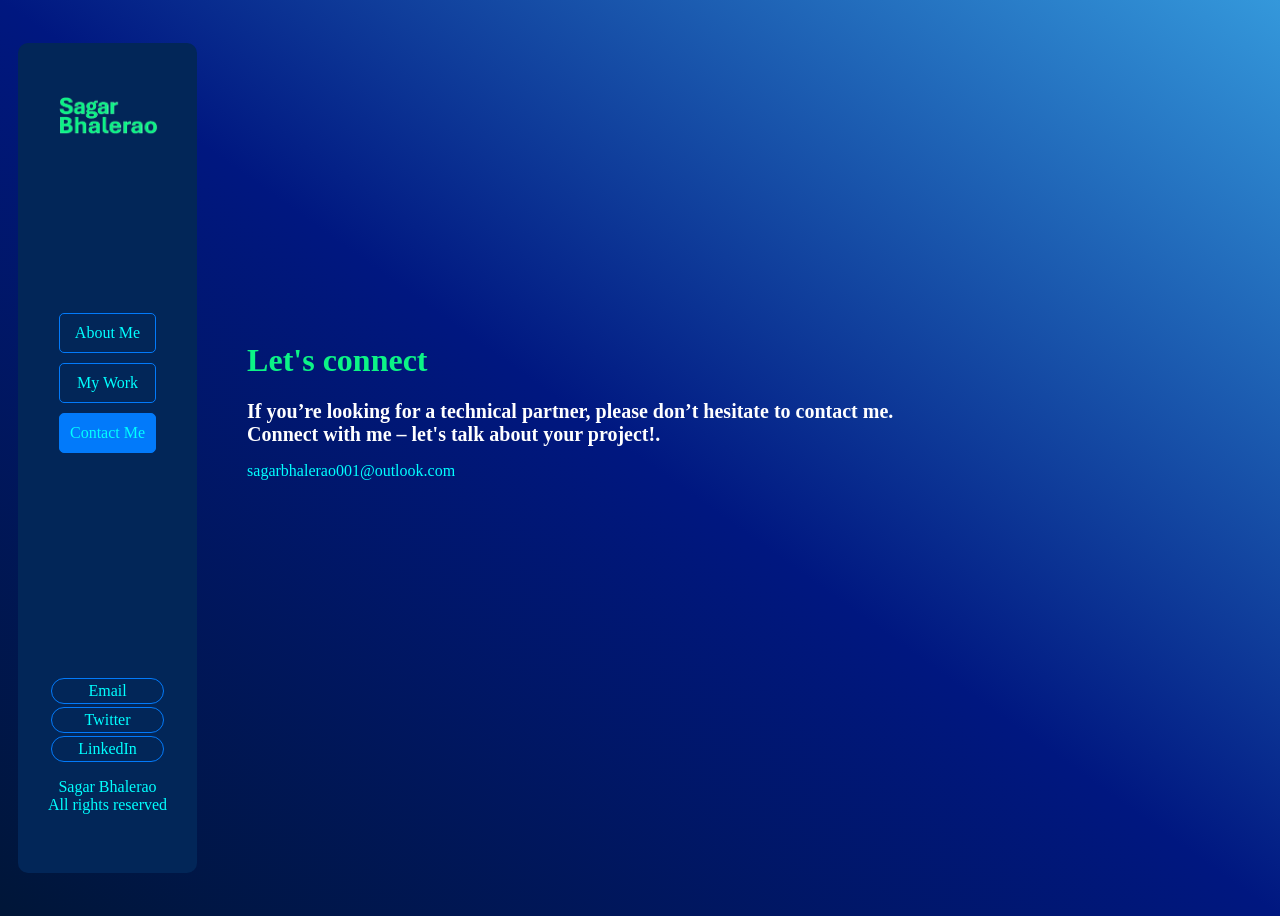
==== contact.html @ d39e2393 "Final commit Portfolio website" ====
<!DOCTYPE html>
<html lang="en">
<head>
    <meta charset="UTF-8">
    <meta name="viewport" content="width=device-width, initial-scale=1.0">
    <title>SagarBhalerao</title>
    <link rel="stylesheet" href="index.css">
</head>
<body>
    <div class="nav" id="nav">
            <div class="logo" id="logo">
                <img src="assets/logo3.jpg" alt="SagarBhalerao">
            </div>
            <div class="navlinks" id="navlinks">
                <div class="navlink" id="navlink"><a href="index.html">About Me</a></div>
                <div class="navlink" id="navlink"><a href="work.html">My Work</a></div>
                <div class="navlink link-act" id="navlink"><a href="contact.html">Contact Me</a></div>
            </div>
            <div class="footer" id="footer">
                <div class="socials" id="socials">
                    <div class="social" id="social"><a href="email.html">Email</a></div>
                    <div class="social" id="social"><a href="twitter.html">Twitter</a></div>
                    <div class="social" id="social"><a href="linkedin.html">LinkedIn</a></div>
                    <p>Sagar Bhalerao<br>All rights reserved</p>
                </div>
            </div>
    </div>
    <div class="contact" id="contact">
        <div class="contact-page" id="contact-page">
            <h1>Let's connect<br></h1>
            <h6>If you’re looking for a technical partner, please don’t hesitate to contact me.</h6>
            <h6>Connect with me – let's talk about your project!.</h6>
            <p>sagarbhalerao001@outlook.com</p>
        </div>
    </div>
</body>
</html>
---- index.css ----
html {
    margin: 0;
    padding: 0;
    box-sizing: border-box;
}
body {
    background-image: linear-gradient(to top right, #001638, #001780, #3498db);
    display: flex;
    height: 100vh;
    align-items: center;
    overflow: hidden;
}
img {
    margin: 10px;
    width: 100px;
    height: 40px;
}
#nav {
    display: flex;
    flex-direction: column;
    justify-content: space-evenly;
    align-items: center;
    color:aqua;
    background-color: rgb(2, 38, 88);
    margin: 10px;
    padding: 10px;
    border-radius: 10px;
    height: 90%;
    gap: 100px;
}
#navlinks {
    margin: 10px;
    padding: 10px;
    margin-bottom: 50px;
    text-align: center;
}
#navlink {
    border: 1px solid rgb(2, 122, 250);
    margin: 10px;
    padding: 10px;
    border-radius: 5px;
    cursor: pointer;
}
#footer {
    margin: 10px;
    padding: 10px;
    text-align: center;
    margin-bottom: 0;
    padding-bottom: 0;
}
#social {
    border: 1px solid rgb(2, 122, 250);
    margin: 3px;
    padding: 3px;
    border-radius: 15px;
}
a {
    text-decoration: none;
    color:aqua;
}
a:active {
    color:aqua;
}
a:visited {
    color:aqua;
}
#navlink:hover {
    background-color: rgb(2, 122, 250);
}
#social:hover {
    background-color: rgb(2, 122, 250);
}
#page {
    margin: 20px;
    padding: 20px;
    position: relative;
    margin-bottom: 100px;
}
#contact-btn {
    margin: 0;
    padding: 5px;
    height: 20px;
    width: 100px;
    background-color: rgb(1, 36, 88);
    /* background-color: transparent; */
    border: 1px solid rgb(2, 122, 250);
    color:aqua;
    text-align: center;
    cursor: pointer;
}
#contact-btn:hover {
    background-color: rgb(2, 122, 250);
}
.link-act {
    background-color: rgb(2, 122, 250);
    margin: 10px;
    padding: 10px;
}
p {
    color: aqua;
}
h1 {
    color: #0CF486;
}
.work h1 {
    margin: 0;
    padding: 0;
    justify-content: center;
    text-align: center;
}
.stbl {
    display: grid;
    grid-template-columns: repeat(3, minmax(150px, 1fr));
    grid-auto-rows: 30px;
    gap: 15px;
    transform: translateX(50px);
    margin: 20px;
    padding: 20px;
    margin-bottom: 100px;
}
.stbl-itm {
    background-color: white;
    border-radius: 12px;
    padding: 5px;
    display: flex;
    align-items: center;
    justify-content: center;
    color: aqua;
    background-color: #001650;
    border: 1px solid rgb(2, 122, 250);
    transition: transform 0.2s ease, box-shadow 0.2s ease;
}
.stbl-itm:hover {
    transform: translateY(-5px);
    box-shadow: 0 8px 16px rgba(0, 0, 0, 0.15);
}
#work {
    display: flex;
    flex-direction: column;
    margin: 30px;
    padding: 30px;
    padding-top: 80px;
    padding-bottom: 80px;
}
#card-grid {
    display: grid;
    grid-template-columns: repeat(3, minmax(150px, 1fr));
    justify-items: center;
    gap:10px;
    margin: 20px;
    padding: 20px;
}
#card {
    overflow: hidden;
    margin: 10px;
    padding: 10px;
    background-color: rgb(2, 38, 88);
    border-radius: 10px;
    border: 1px solid rgb(2, 122, 250);
    max-width: 300px;
    transition: transform 0.2s ease, box-shadow 0.2s ease;
}
.card:hover {
    transform: translateY(-5px);
    box-shadow: 0 8px 16px rgba(0, 0, 0, 0.15);
}
.card img {
    width: 95%;
    height: 140px; /*smaller height*/
    object-fit: cover; /*keeps aspect*/
    display: block;
    transform: translateX(-5px);
    border: 2px solid rgb(2, 122, 250);
    border-radius: 5px;
}
h3 {
    text-align: center;
    color: aqua;
    margin: 5px;
    padding: 0;
}
h4 {
    text-align: center;
    margin: 5px;
    padding: 0;
    color: white;
    font-weight: normal;
}
h5 {
    text-align: center;
    margin: 5px;
    padding: 0;
    color: white;
    font-weight: normal;
}
h6 {
    font-size: 20px;
    margin: 0;
    padding: 0;
    color: white;
}
#contact {
    margin-bottom: 100px;
}
#contact-page {
    margin: 20px;
    padding: 20px;
}
.div1 {
    width: 200px;
    height: 200px;
    border: 1px solid rgb(2, 122, 250);
    border-radius: 20px;
    position: absolute;
    transform: rotate(45deg);
    justify-self: center;
    align-self: center;
    top: 50px;
    left: 300px;
}
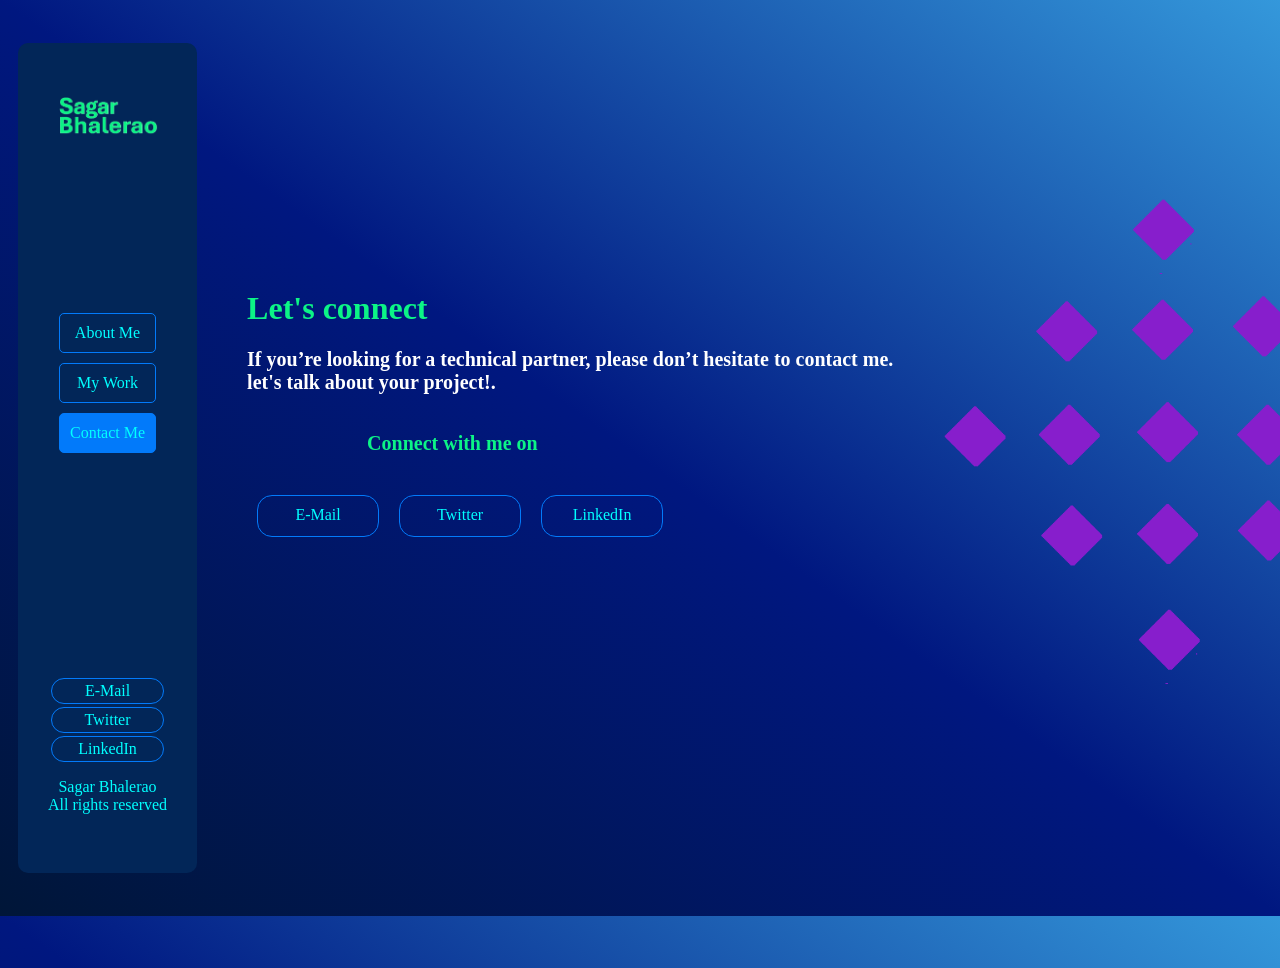
==== commit 5e54fc6c: "Final commit Updated website" ====
--- a/contact.html
+++ b/contact.html
@@ -18,20 +18,27 @@
             </div>
             <div class="footer" id="footer">
                 <div class="socials" id="socials">
-                    <div class="social" id="social"><a href="email.html">Email</a></div>
-                    <div class="social" id="social"><a href="twitter.html">Twitter</a></div>
-                    <div class="social" id="social"><a href="linkedin.html">LinkedIn</a></div>
+                    <div class="social" id="social"><a href="#" id="email">E-Mail</a></div>
+                    <div class="social" id="social"><a href="https://x.com/SagarBhalerao_1">Twitter</a></div>
+                    <div class="social" id="social"><a href="https://www.linkedin.com/in/sagar-bhalerao-1140ab429">LinkedIn</a></div>
                     <p>Sagar Bhalerao<br>All rights reserved</p>
                 </div>
             </div>
     </div>
+    <img src="assets/bg-new.png" class="body-img" id="body-img">
     <div class="contact" id="contact">
         <div class="contact-page" id="contact-page">
             <h1>Let's connect<br></h1>
             <h6>If you’re looking for a technical partner, please don’t hesitate to contact me.</h6>
-            <h6>Connect with me – let's talk about your project!.</h6>
-            <p>sagarbhalerao001@outlook.com</p>
+            <h6>let's talk about your project!.</h6><br>
+            <h6 class="connect">Connect with me on</h6>
+            <div class="socials2" id="socials2">
+                    <div class="social2" id="social2"><a href="#" id="email">E-Mail</a></div>
+                    <div class="social2" id="social2"><a href="https://x.com/SagarBhalerao_1">Twitter</a></div>
+                    <div class="social2" id="social2"><a href="https://www.linkedin.com/in/sagar-bhalerao-1140ab429">LinkedIn</a></div>
+            </div>
         </div>
     </div>
+    <script src="index.js"></script>
 </body>
 </html>
--- a/index.css
+++ b/index.css
@@ -10,6 +10,14 @@
     align-items: center;
     overflow: hidden;
 }
+.body-img {
+    height: 100vh;
+    width: 100vw;
+    object-fit:cover;
+    position:absolute;
+    transform: translateY(60px);
+    z-index: -1;
+}
 img {
     margin: 10px;
     width: 100px;
@@ -48,11 +56,35 @@
     margin-bottom: 0;
     padding-bottom: 0;
 }
-#social {
+.social {
     border: 1px solid rgb(2, 122, 250);
     margin: 3px;
     padding: 3px;
     border-radius: 15px;
+}
+#social2 {
+    margin: 10px;
+    padding: 10px;
+    border: 1px solid rgb(2, 122, 250);
+    width: 100px;
+    height: 20px;
+    border-radius: 15px;
+    text-align: center;
+    cursor: pointer;
+}
+#socials2 {
+    display: flex;
+    margin-top: 30px;
+    background-color: transparent;
+}
+#social2:hover{
+    background-color: rgb(2, 122, 250);
+}
+.connect {
+    margin-top: 10px;
+    padding-top: 10px;
+    transform: translateX(120px);
+    color: #0CF486;
 }
 a {
     text-decoration: none;
@@ -82,7 +114,6 @@
     height: 20px;
     width: 100px;
     background-color: rgb(1, 36, 88);
-    /* background-color: transparent; */
     border: 1px solid rgb(2, 122, 250);
     color:aqua;
     text-align: center;
@@ -166,8 +197,8 @@
 }
 .card img {
     width: 95%;
-    height: 140px; /*smaller height*/
-    object-fit: cover; /*keeps aspect*/
+    height: 140px;
+    object-fit: cover;
     display: block;
     transform: translateX(-5px);
     border: 2px solid rgb(2, 122, 250);
